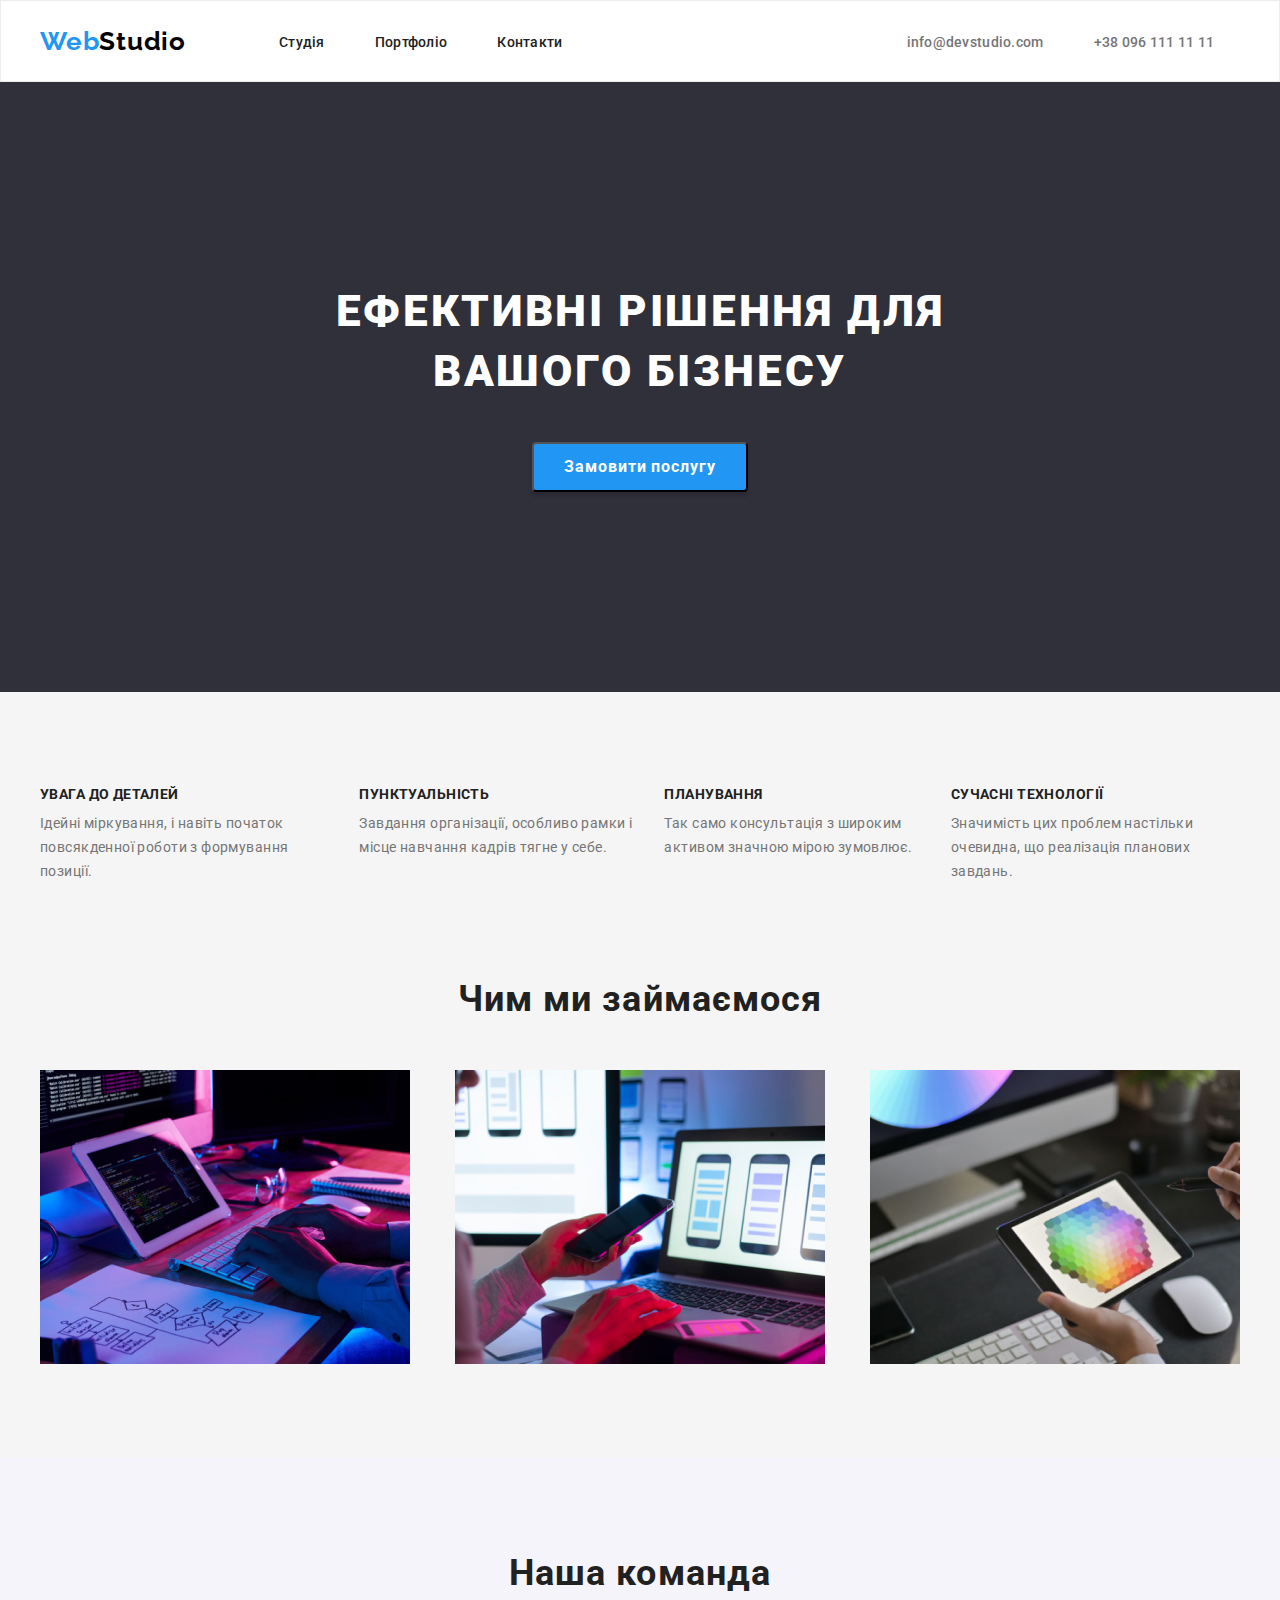
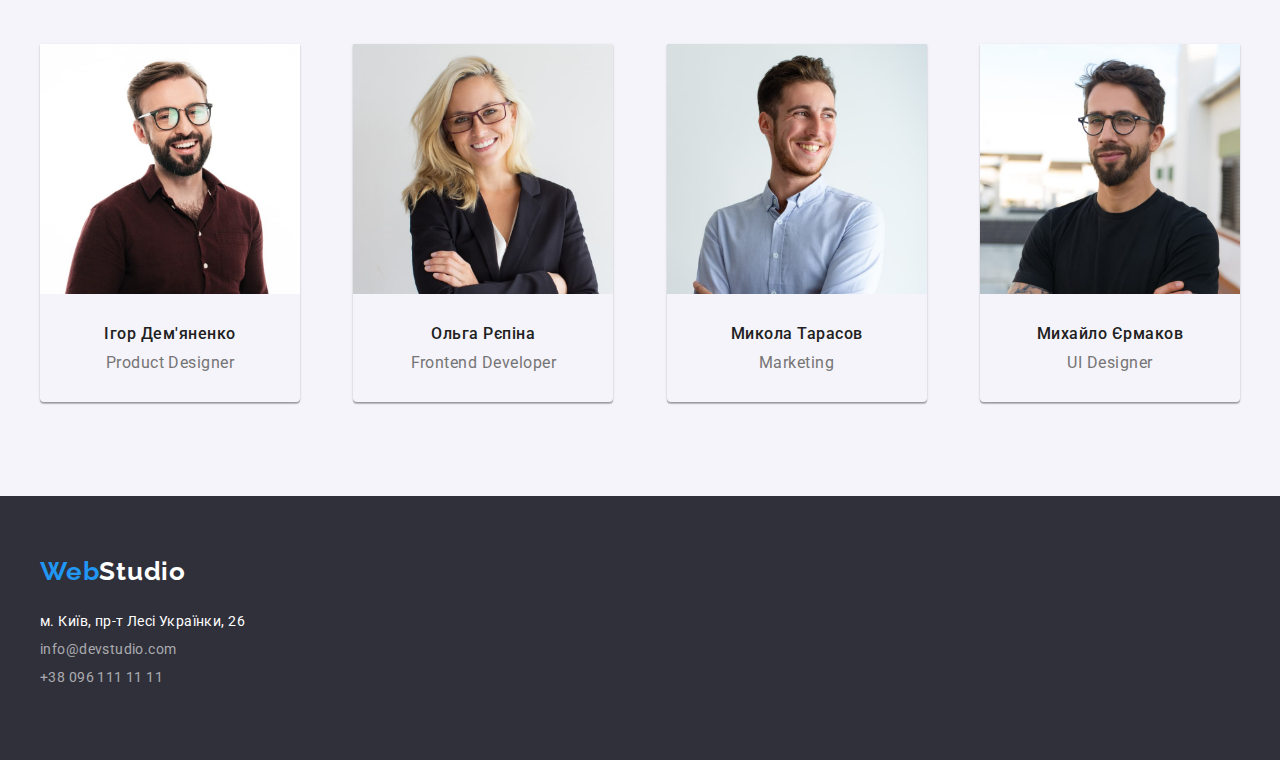
==== index.html @ ba387abd "homework #3" ====
<!DOCTYPE html>
<html lang="UK">
  <head>
    <meta charset="UTF-8" />
    <meta http-equiv="X-UA-Compatible" content="IE=edge" />
    <meta name="viewport" content="width=device-width, initial-scale=1.0" />
    <title>goit-markup-hw-03</title>
    <link rel="preconnect" href="https://fonts.googleapis.com" />
    <link rel="preconnect" href="https://fonts.gstatic.com" crossorigin />
    <link
      href="https://fonts.googleapis.com/css2?family=Raleway:wght@700&family=Roboto:wght@400;500;700;900&display=swap"
      rel="stylesheet"
    />
    <link
      rel="stylesheet"
      href="https://cdnjs.cloudflare.com/ajax/libs/modern-normalize/1.1.0/modern-normalize.min.css"
      integrity="sha512-wpPYUAdjBVSE4KJnH1VR1HeZfpl1ub8YT/NKx4PuQ5NmX2tKuGu6U/JRp5y+Y8XG2tV+wKQpNHVUX03MfMFn9Q=="
      crossorigin="anonymous"
      referrerpolicy="no-referrer"
    />
    <link rel="stylesheet" href="./css/styles.css" />
  </head>
  <body>
    <header class="header">
      <div class="container header-container">
        <a class="header-title" href="./index.html"
          ><span class="header-subtitle">Web</span>Studio</a
        >
        <nav class="navigation">
          <ul class="header-nav">
            <li><a class="header-nav-link" href="./index.html">Студія</a></li>
            <li>
              <a class="header-nav-link" href="./portfolio.html">Портфоліо</a>
            </li>
            <li><a class="header-nav-link" href="./index.html">Контакти</a></li>
          </ul>
        </nav>
        <ul class="header-nav">
          <li>
            <a class="header-contact" href="mailto:info@devstudio.com"
              >info@devstudio.com</a
            >
          </li>
          <li>
            <a class="header-contact" href="tel:+380961111111"
              >+38 096 111 11 11</a
            >
          </li>
        </ul>
      </div>
    </header>

    <main>
      <!-- //*======================= HERO =========================-->

      <section class="hero">
        <div class="container hero-container">
          <h1 class="hero-title">Ефективні рішення для вашого бізнесу</h1>
          <button class="hero-btn btn" type="button">Замовити послугу</button>
        </div>
      </section>

      <!-- //*======================= BENEFITS =========================-->

      <section class="benefits">
        <div class="container benefits-container">
          <h2 class="benefits-title-hidden">Наші переваги</h2>
          <ul class="benefits-list">
            <li class="benefits-item">
              <h3 class="benefits-title">УВАГА ДО ДЕТАЛЕЙ</h3>
              <p class="benefits-text">
                Ідейні міркування, і навіть початок повсякденної роботи з
                формування позиції.
              </p>
            </li>
            <li class="benefits-item">
              <h3 class="benefits-title">ПУНКТУАЛЬНІСТЬ</h3>
              <p class="benefits-text">
                Завдання організації, особливо рамки і місце навчання кадрів
                тягне у себе.
              </p>
            </li>
            <li class="benefits-item">
              <h3 class="benefits-title">ПЛАНУВАННЯ</h3>
              <p class="benefits-text">
                Так само консультація з широким активом значною мірою зумовлює.
              </p>
            </li>
            <li class="benefits-item">
              <h3 class="benefits-title">СУЧАСНІ ТЕХНОЛОГІЇ</h3>
              <p class="benefits-text">
                Значимість цих проблем настільки очевидна, що реалізація
                планових завдань.
              </p>
            </li>
          </ul>
        </div>
      </section>

      <!-- //*======================= WHAT-WE-DO =============-->

      <section class="whatwedo">
        <div class="container whatwedo-container">
          <h2 class="section-title whatwedo-title">Чим ми займаємося</h2>

          <ul class="whatwedo-list">
            <li class="whatwedo-item">
              <img src="./images/img.jpg" alt="photo" />
            </li>
            <li class="whatwedo-item">
              <img src="./images/img1.jpg" alt="photo1" />
            </li>
            <li class="whatwedo-item">
              <img src="./images/img2.jpg" alt="photo2" />
            </li>
          </ul>
        </div>
      </section>

      <!-- //*======================= OUR TEAM =========================-->

      <section class="team">
        <div class="container team-container">
          <h2 class="section-title team-title">Наша команда</h2>
          <ul class="team-list">
            <li class="team-item">
              <img
                src="./images/igor.jpg"
                alt="photo_igor"
                width="260"
                height="270"
              />
              <p class="team-uptitle">Ігор Дем'яненко</p>
              <p class="team-subtitle">Product Designer</p>
            </li>
            <li class="team-item">
              <img
                src="./images/olga.jpg"
                alt="photo_olga"
                width="260"
                height="270"
              />
              <p class="team-uptitle">Ольга Рєпіна</p>
              <p class="team-subtitle">Frontend Developer</p>
            </li>
            <li class="team-item">
              <img
                src="./images/mukola.jpg"
                alt="photo_mukola"
                width="260"
                height="270"
              />
              <p class="team-uptitle">Микола Тарасов</p>
              <p class="team-subtitle">Marketing</p>
            </li>
            <li class="team-item">
              <img
                src="./images/muhajlo.jpg"
                alt="photo_muhajlo"
                width="260"
                height="270"
              />
              <p class="team-uptitle">Михайло Єрмаков</p>
              <p class="team-subtitle">UI Designer</p>
            </li>
          </ul>
        </div>
      </section>
    </main>

    <!-- //*======================= FOOTER =========================-->

    <footer class="footer">
      <div class="container footer-container">
        <a class="footer-title" href="./index.html"
          >Web<span class="footer-subtitle">Studio</span></a
        >
        <!-- <address> -->
        <ul class="footer-list">
          <li>
            <a class="footer-link" href="https://goo.gl/maps/ZGy36pKghgv9Vfy66"
              >м. Київ, пр-т Лесі Українки, 26</a
            >
          </li>
          <li>
            <a class="footer-contacts" href="mailto:info@devstudio.com"
              >info@devstudio.com</a
            >
          </li>
          <li>
            <a class="footer-contacts" href="tel:+380961111111"
              >+38 096 111 11 11</a
            >
          </li>
        </ul>
        <!-- </address> -->
      </div>
    </footer>
  </body>
</html>
---- css/styles.css ----
:root {
  --font-ral: "Raleway", sans-serif;
}

* {
  margin: 0;
  padding: 0;
}

body {
  font-family: "Roboto", sans-serif;
}

ul {
  list-style: none;
  margin: 0;
  padding: 0;
}

a {
  text-decoration: none;
}

h1,
h2,
h3,
h4,
h5,
h6,
p {
  margin: 0;
}

.section-title {
  font-weight: 700;
  font-size: 36px;
  line-height: 1.1666;
  text-align: center;
  letter-spacing: 0.03em;
  color: #212121;
}

img {
  display: block;
  max-width: 100%;
  height: auto;
}

.btn {
  cursor: pointer;
}
.container {
  width: 1200px;
  padding-left: 15px;
  padding-right: 15px;
  margin: 0 auto;
  /* outline: 2px solid red; */
}

/* //*================= HEADER ================== */

.header {
    border: 1px solid #ECECEC;
}

.header-container {
  display: flex;
  align-items: center;
  height: 80px;
}

.header-title {
  font-family: var(--font-ral);
  text-decoration: none;
  font-weight: 700;
  font-size: 26px;
  line-height: 1.1923;
  letter-spacing: 0.03em;
  color: #000000;
}

.header-subtitle {
  color: #2196f3;
}

.navigation {
  margin-left: 93px;
  margin-right: 344px;
}

.header-nav {
  display: flex;
  gap: 50px;
}
.header-nav-link {
  font-weight: 500;
  font-size: 14px;
  line-height: 1.1428;
  letter-spacing: 0.02em;
  color: #212121;
}

.header-nav-link:hover,
.header-nav-link:focus {
  color: #2196f3;
}

.header-contact {
  font-weight: 500;
  font-size: 14px;
  line-height: 1.1428;
  letter-spacing: 0.02em;
  color: #757575;
}

.header-contact:hover,
.header-contact:focus {
  color: #2196f3;
}

/* //*================= HERO ================== */

.hero {
  background: #2f303a;
}

.hero-container {
  padding-top: 200px;
  padding-bottom: 200px;
  background: #2f303a;
}

.hero-title {
  font-weight: 900;
  font-size: 44px;
  line-height: 1.3636;
  text-align: center;
  letter-spacing: 0.06em;
  text-transform: uppercase;
  color: #ffffff;
  width: 696px;
  margin: 0 auto;
  margin-bottom: 40px;
}

.hero-btn {
  font-family: inherit;
  background: #2196f3;
  box-shadow: 0px 4px 4px rgba(0, 0, 0, 0.15);
  border-radius: 4px;
  font-weight: 700;
  font-size: 16px;
  line-height: 30px;
  align-items: center;
  text-align: center;
  letter-spacing: 0.06em;
  color: #ffffff;
  width: 216px;
  height: 50px;
  display: block;
  margin: 0 auto;
}

/* //*================= BENEFITS ================== */

.benefits {
  background: #f5f5f5;
}

.benefits-container {
  padding-top: 94px;
  padding-bottom: 94px;
}

.benefits-title-hidden {
  position: absolute;
  width: 1px;
  height: 1px;
  margin: -1px;
  border: 0;
  padding: 0;
  white-space: nowrap;
  clip-path: inset(100%);
  clip: rect(0 0 0 0);
  overflow: hidden;
}

.benefits-list {
  display: flex;
  justify-content: space-around;
  gap: 30px;
}

.benefits-title {
  font-weight: 700;
  font-size: 14px;
  line-height: 1.1428;
  letter-spacing: 0.03em;
  text-transform: uppercase;
  color: #212121;
  margin-bottom: 10px;
}

.benefits-text {
  font-size: 14px;
  line-height: 1.7142;
  letter-spacing: 0.03em;
  color: #757575;
  display: flex;
  justify-content: space-between;
}

/* //*================= WHAT-WE-DO ================== */

.whatwedo {
  background-color: #f5f5f5;
}

.whatwedo-container {
  padding-bottom: 94px;
}

.whatwedo-title {
  margin-bottom: 50px;
}

.whatwedo-list {
  display: flex;
  flex-direction: row;
  justify-content: space-between;
}

/* //*================= OUR TEAM ================== */

.team {
  background: #f5f4fa;
}

.team-container {
  padding-top: 94px;
  padding-bottom: 94px;
}

.team-title {
  margin-bottom: 50px;
}

.team-list {
  display: flex;
  justify-content: space-between;
}

.team-item {
  width: calc(100% - 90px) / 4;
  box-shadow: 0px 1px 3px rgba(0, 0, 0, 0.12), 0px 1px 1px rgba(0, 0, 0, 0.14),
    0px 2px 1px rgba(0, 0, 0, 0.2);
  border-radius: 0px 0px 4px 4px;
}

.team-uptitle {
  font-weight: 500;
  font-size: 16px;
  line-height: 1.1875;
  text-align: center;
  letter-spacing: 0.03em;
  color: #212121;
  padding-top: 30px;
  padding-bottom: 10px;
}

.team-subtitle {
  font-size: 16px;
  line-height: 1.1875;
  text-align: center;
  letter-spacing: 0.03em;
  color: #757575;
  padding-bottom: 30px;
}

/* //*================= FOOTER ================== */

.footer {
  background: #2f303a;
}

.footer-container {
  padding-top: 60px;
  padding-bottom: 60px;
}

.footer-title {
  font-family: var(--font-ral);
  text-decoration: none;
  font-weight: 700;
  font-size: 26px;
  line-height: 1.1923;
  letter-spacing: 0.03em;
  color: #2196f3;
  display: block;
  margin-bottom: 20px;
}

.footer-subtitle {
  color: #ffffff;
}

.footer-list {
  margin-bottom: 9px;
}

.footer-link {
  font-size: 14px;
  line-height: 2;
  letter-spacing: 0.03em;
  color: #ffffff;
}

.footer-link:hover,
.footer-link:focus,
.footer-contacts:hover,
.footer-contacts:focus {
  color: #2196f3;
}

.footer-contacts {
  font-size: 14px;
  line-height: 2;
  letter-spacing: 0.03em;
  color: rgba(255, 255, 255, 0.6);
}

/* !======================= PORTFOLIO ==========================================  */

/* ?======================= NAVPORTFOLIO =========================  */

.navportfolio {
  background: #ffffff;
}

.navportfolio-container {
  padding-top: 94px;
  padding-bottom: 50px;
}

.navportfolio-list {
  display: flex;
  justify-content: center;
  gap: 8px;
}

.main-btn {
  font-weight: 500;
  font-size: 16px;
  line-height: 1.63;
  text-align: center;
  letter-spacing: 0.03em;
  color: #212121;
  background: #f5f4fa;
  border-radius: 4px;
  border: #f5f4fa;
  padding-top: 6px;
  padding-bottom: 6px;
  padding-right: 22px;
  padding-left: 22px;
}

.main-btn:hover,
.main-btn:focus {
  background: #2196f3;
  box-shadow: 0px 3px 1px rgba(0, 0, 0, 0.1), 0px 1px 2px rgba(0, 0, 0, 0.08),
    0px 2px 2px rgba(0, 0, 0, 0.12);
}

/* ?======================= PORTFOLIO =========================  */

.portfolio {
  background: #ffffff;
}

.portfolio-container {
  padding-bottom: 94px;
}

.portfolio-list {

}

.portfolio-first-row {
  display: flex;
  justify-content: space-between;
  margin-bottom: 30px;
}

.portfolio-second-row {
  display: flex;
  justify-content: space-between;
  margin-bottom: 30px;
}

.portfolio-thrid-row {
  display: flex;
  justify-content: space-between;
}

.portfolio-item {
  background: #FFFFFF;
border: 1px solid #EEEEEE;
}

.portfolio-title {
  font-weight: 700;
  font-size: 18px;
  line-height: 2;
  letter-spacing: 0.06em;
  color: #212121;
  text-align: left;
  padding-left: 14px;
}

.portfolio-subtitle {
  font-size: 16px;
  line-height: 1.875;
  letter-spacing: 0.03em;
  color: #757575;
  text-align: left;
  padding-left: 14px;
}
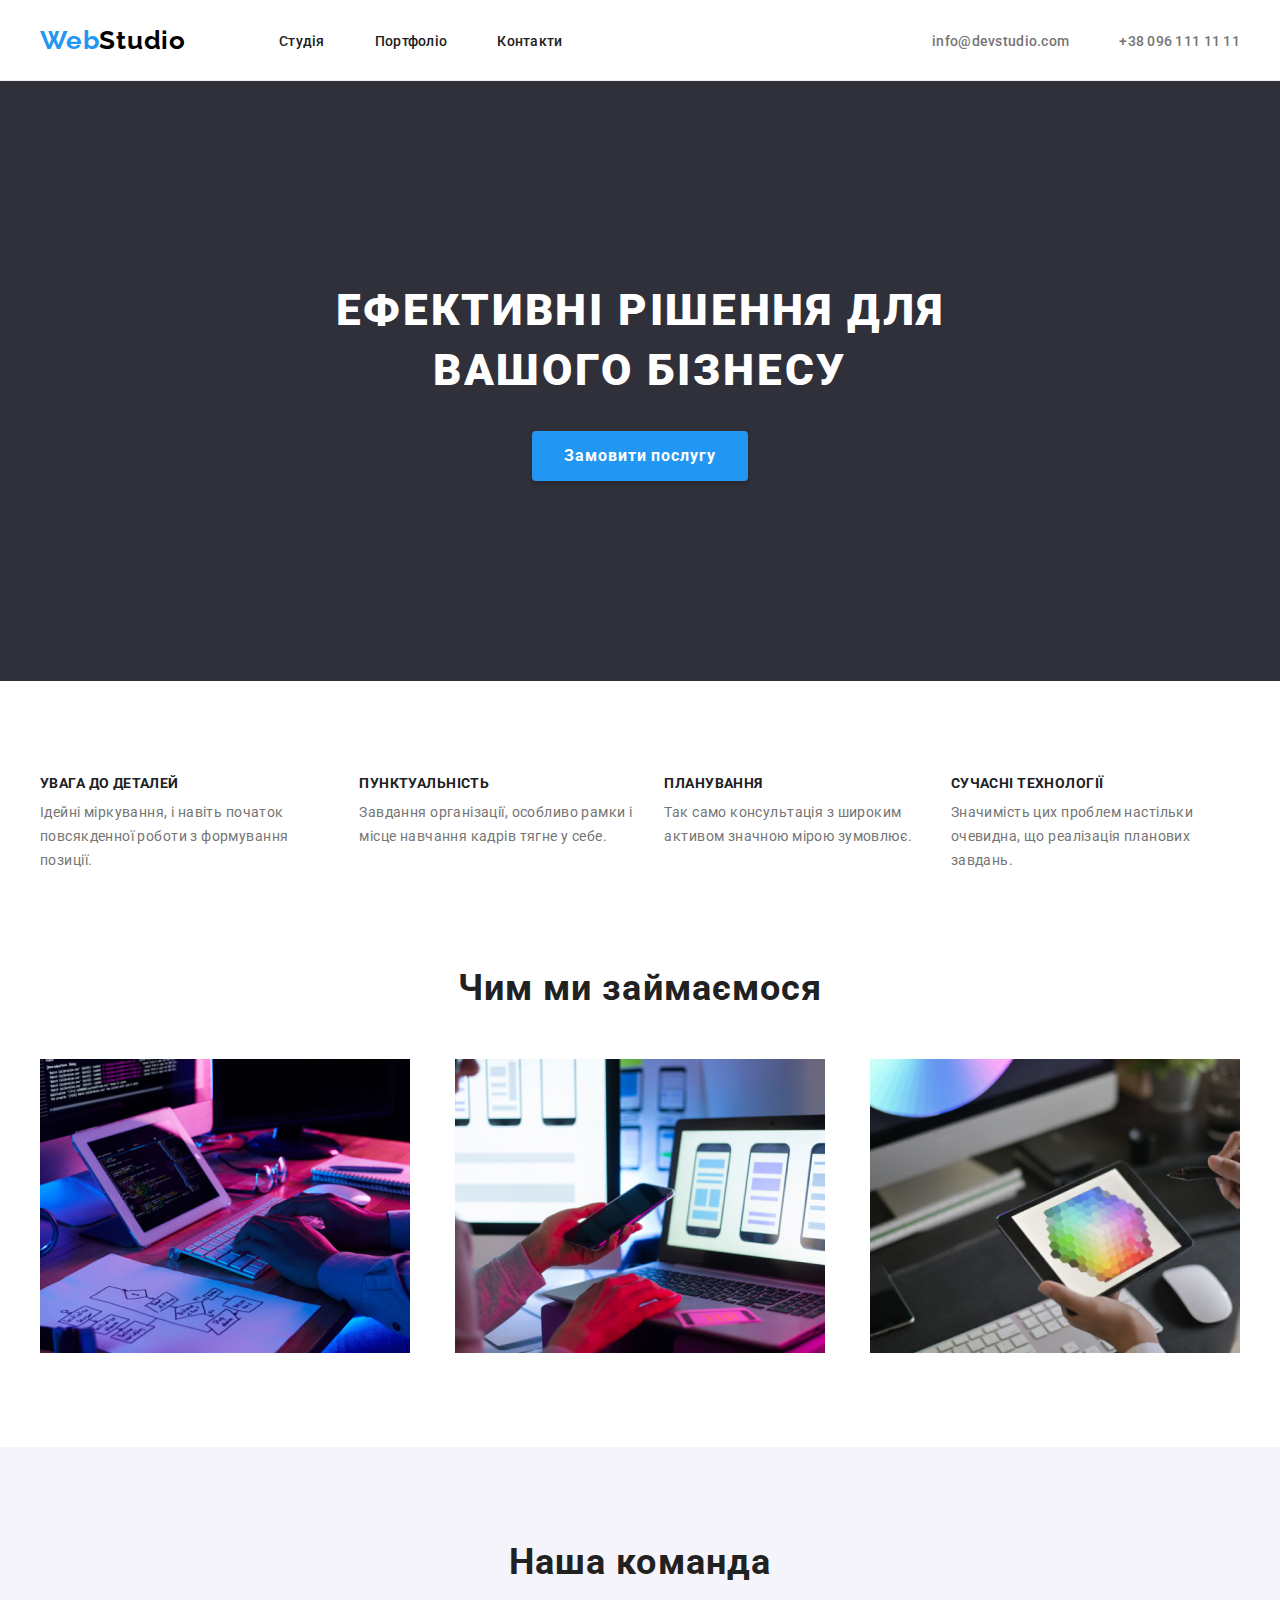
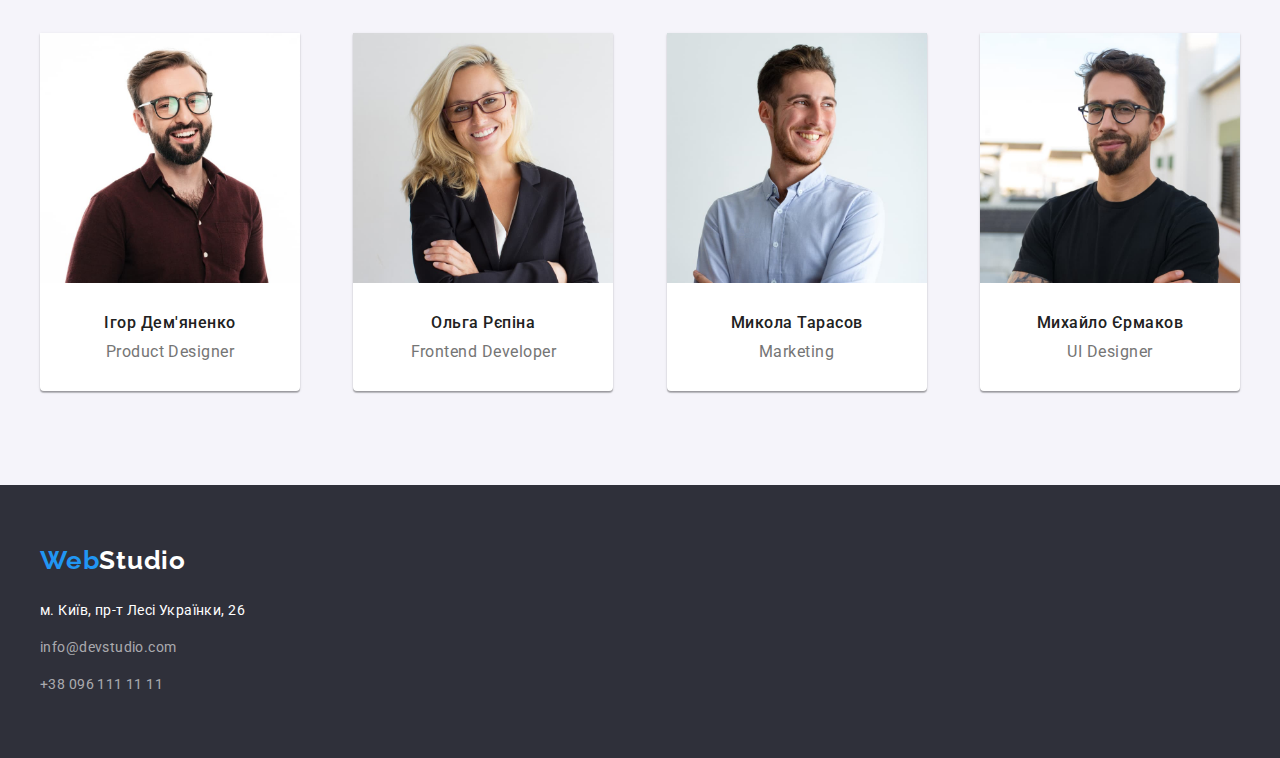
==== commit 01741980: "homework #3 fix#1" ====
--- a/index.html
+++ b/index.html
@@ -177,17 +177,17 @@
         >
         <!-- <address> -->
         <ul class="footer-list">
-          <li>
+          <li class="footer-item">
             <a class="footer-link" href="https://goo.gl/maps/ZGy36pKghgv9Vfy66"
               >м. Київ, пр-т Лесі Українки, 26</a
             >
           </li>
-          <li>
+          <li class="footer-item">
             <a class="footer-contacts" href="mailto:info@devstudio.com"
               >info@devstudio.com</a
             >
           </li>
-          <li>
+          <li class="footer-item">
             <a class="footer-contacts" href="tel:+380961111111"
               >+38 096 111 11 11</a
             >
--- a/css/styles.css
+++ b/css/styles.css
@@ -60,7 +60,7 @@
 /* //*================= HEADER ================== */
 
 .header {
-    border: 1px solid #ECECEC;
+  border-bottom: 1px solid #ececec;
 }
 
 .header-container {
@@ -85,7 +85,7 @@
 
 .navigation {
   margin-left: 93px;
-  margin-right: 344px;
+  margin-right: auto;
 }
 
 .header-nav {
@@ -122,12 +122,8 @@
 
 .hero {
   background: #2f303a;
-}
-
-.hero-container {
   padding-top: 200px;
   padding-bottom: 200px;
-  background: #2f303a;
 }
 
 .hero-title {
@@ -140,7 +136,7 @@
   color: #ffffff;
   width: 696px;
   margin: 0 auto;
-  margin-bottom: 40px;
+  margin-bottom: 30px;
 }
 
 .hero-btn {
@@ -159,15 +155,12 @@
   height: 50px;
   display: block;
   margin: 0 auto;
+  border: none;
 }
 
 /* //*================= BENEFITS ================== */
 
 .benefits {
-  background: #f5f5f5;
-}
-
-.benefits-container {
   padding-top: 94px;
   padding-bottom: 94px;
 }
@@ -213,10 +206,6 @@
 /* //*================= WHAT-WE-DO ================== */
 
 .whatwedo {
-  background-color: #f5f5f5;
-}
-
-.whatwedo-container {
   padding-bottom: 94px;
 }
 
@@ -234,9 +223,6 @@
 
 .team {
   background: #f5f4fa;
-}
-
-.team-container {
   padding-top: 94px;
   padding-bottom: 94px;
 }
@@ -255,6 +241,7 @@
   box-shadow: 0px 1px 3px rgba(0, 0, 0, 0.12), 0px 1px 1px rgba(0, 0, 0, 0.14),
     0px 2px 1px rgba(0, 0, 0, 0.2);
   border-radius: 0px 0px 4px 4px;
+  background: white;
 }
 
 .team-uptitle {
@@ -281,9 +268,6 @@
 
 .footer {
   background: #2f303a;
-}
-
-.footer-container {
   padding-top: 60px;
   padding-bottom: 60px;
 }
@@ -304,7 +288,11 @@
   color: #ffffff;
 }
 
-.footer-list {
+.footer-item:last-child {
+  margin-bottom: 0;
+}
+
+.footer-item {
   margin-bottom: 9px;
 }
 
@@ -331,21 +319,30 @@
 
 /* !======================= PORTFOLIO ==========================================  */
 
-/* ?======================= NAVPORTFOLIO =========================  */
-
-.navportfolio {
+.portfolio {
   background: #ffffff;
-}
-
-.navportfolio-container {
   padding-top: 94px;
-  padding-bottom: 50px;
+  padding-bottom: 94px;
+}
+
+.portfolio-title-hidden {
+  position: absolute;
+  width: 1px;
+  height: 1px;
+  margin: -1px;
+  border: 0;
+  padding: 0;
+  white-space: nowrap;
+  clip-path: inset(100%);
+  clip: rect(0 0 0 0);
+  overflow: hidden;
 }
 
 .navportfolio-list {
   display: flex;
   justify-content: center;
   gap: 8px;
+  margin-bottom: 50px;
 }
 
 .main-btn {
@@ -367,44 +364,40 @@
 .main-btn:hover,
 .main-btn:focus {
   background: #2196f3;
+  color: white;
   box-shadow: 0px 3px 1px rgba(0, 0, 0, 0.1), 0px 1px 2px rgba(0, 0, 0, 0.08),
     0px 2px 2px rgba(0, 0, 0, 0.12);
 }
 
 /* ?======================= PORTFOLIO =========================  */
 
-.portfolio {
+.portfolio-first-row {
+  display: flex;
+  justify-content: space-between;
+  margin-bottom: 30px;
+}
+
+.portfolio-second-row {
+  display: flex;
+  justify-content: space-between;
+  margin-bottom: 30px;
+}
+
+.portfolio-thrid-row {
+  display: flex;
+  justify-content: space-between;
+}
+
+.portfolio-sublist {
+  padding: 20px 24px;
+  border-right: 1px  solid #eeeeee;
+  border-left: 1px solid #eeeeee;
+  border-bottom: 1px solid #eeeeee;
+}
+
+.portfolio-item {
   background: #ffffff;
-}
-
-.portfolio-container {
-  padding-bottom: 94px;
-}
-
-.portfolio-list {
-
-}
-
-.portfolio-first-row {
-  display: flex;
-  justify-content: space-between;
-  margin-bottom: 30px;
-}
-
-.portfolio-second-row {
-  display: flex;
-  justify-content: space-between;
-  margin-bottom: 30px;
-}
-
-.portfolio-thrid-row {
-  display: flex;
-  justify-content: space-between;
-}
-
-.portfolio-item {
-  background: #FFFFFF;
-border: 1px solid #EEEEEE;
+  
 }
 
 .portfolio-title {
@@ -414,7 +407,6 @@
   letter-spacing: 0.06em;
   color: #212121;
   text-align: left;
-  padding-left: 14px;
 }
 
 .portfolio-subtitle {
@@ -423,5 +415,4 @@
   letter-spacing: 0.03em;
   color: #757575;
   text-align: left;
-  padding-left: 14px;
-}
+}
